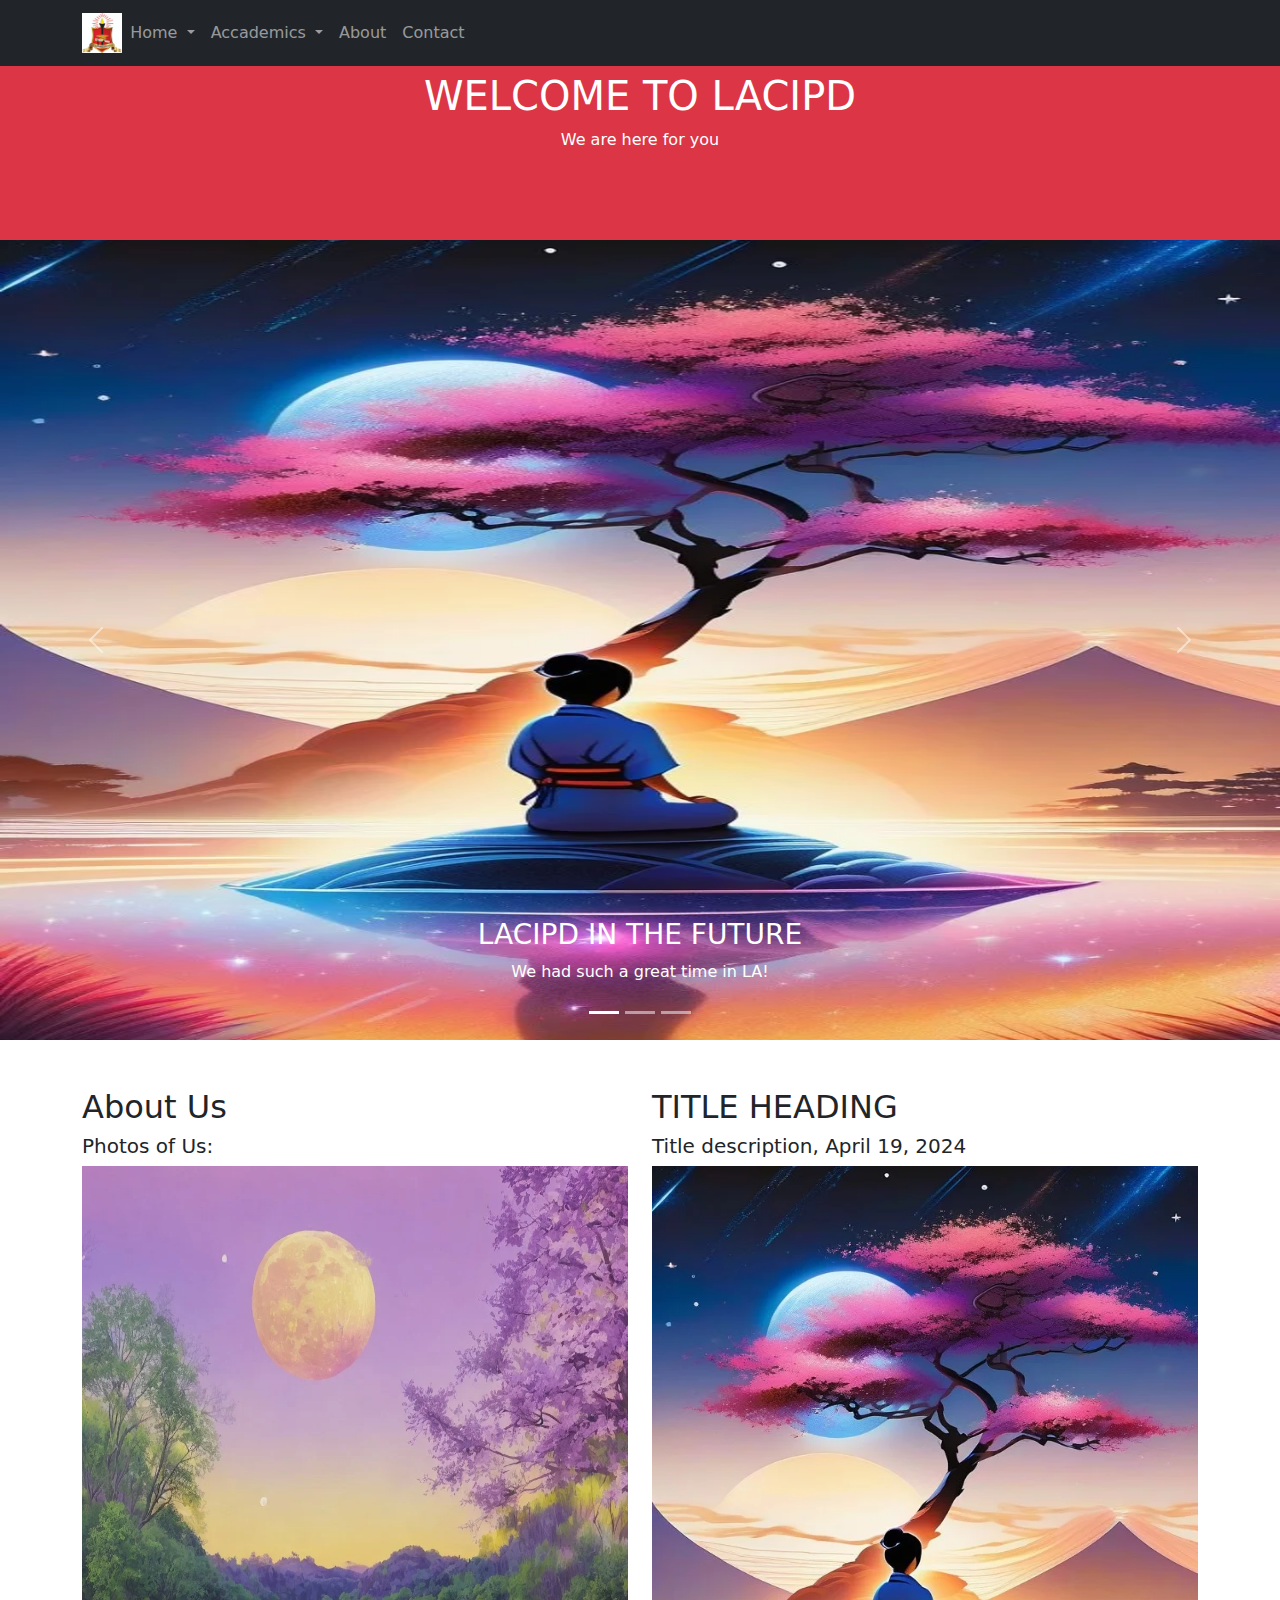
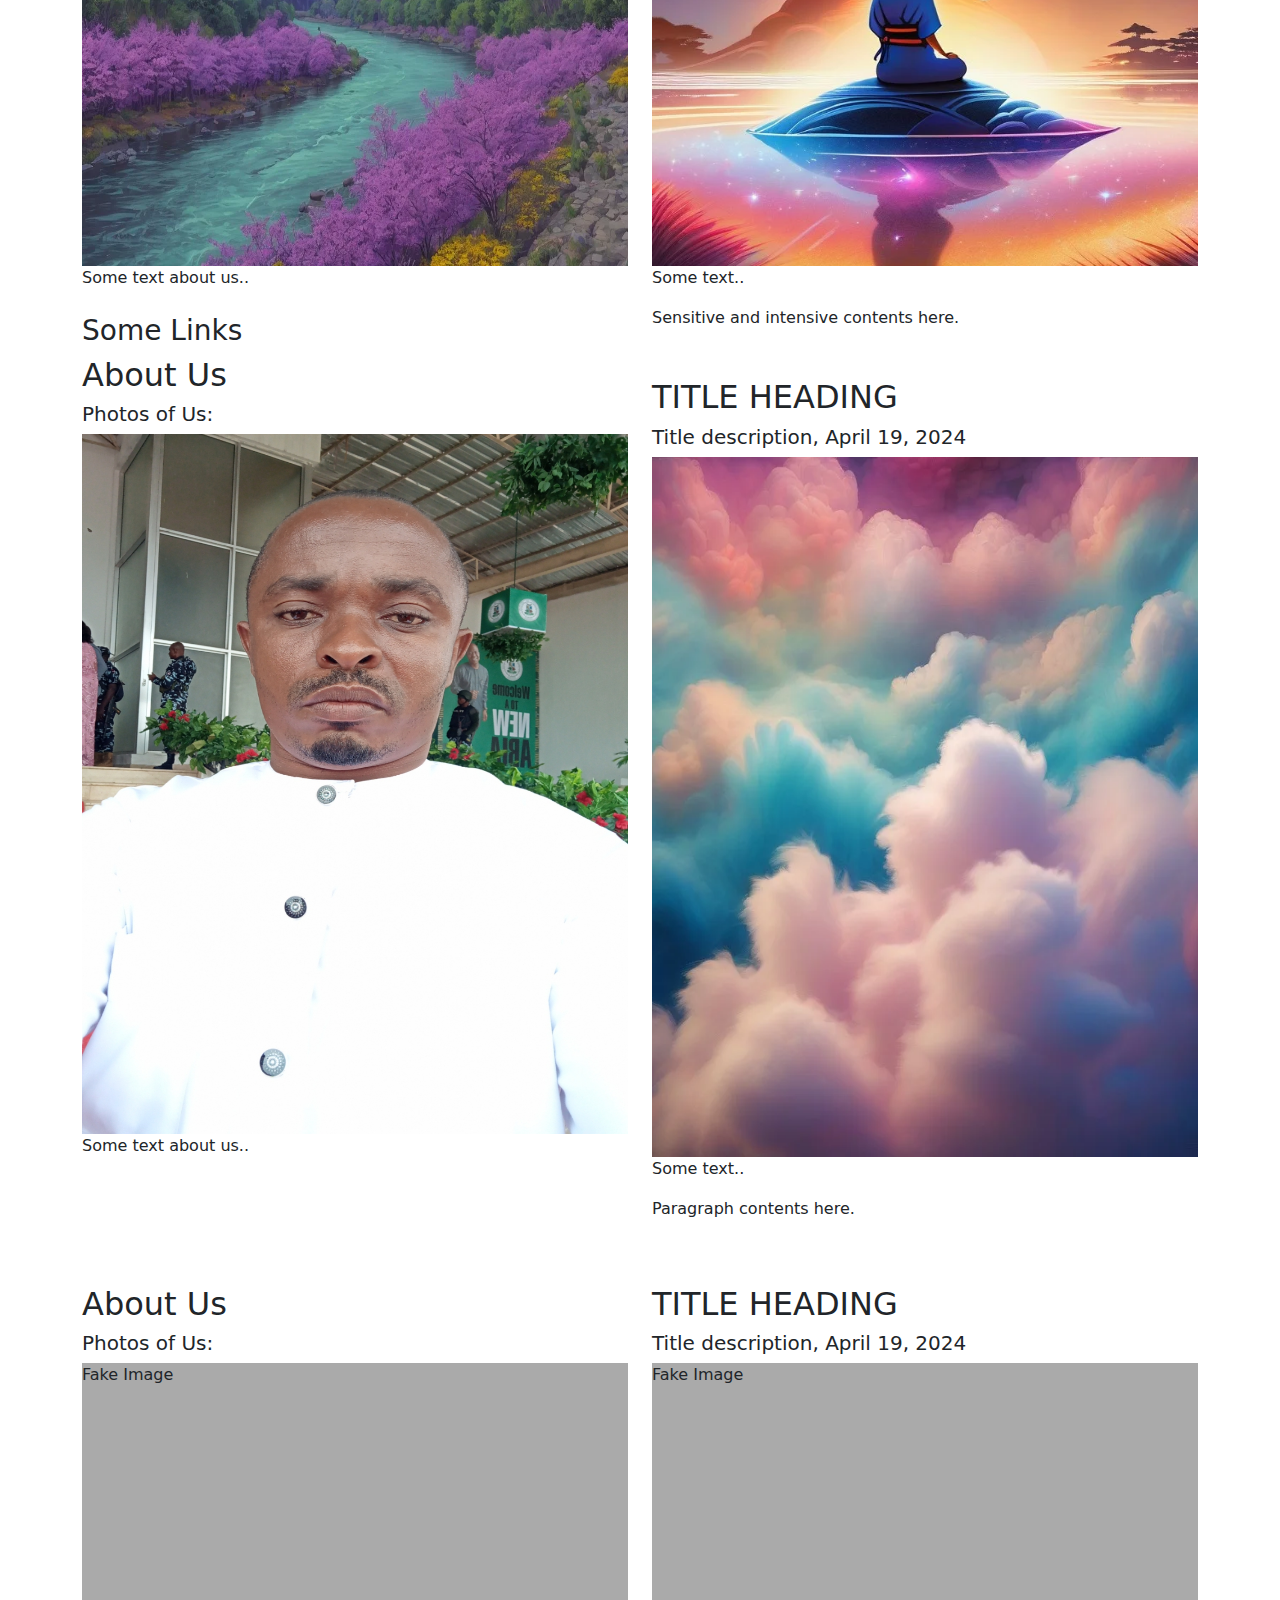
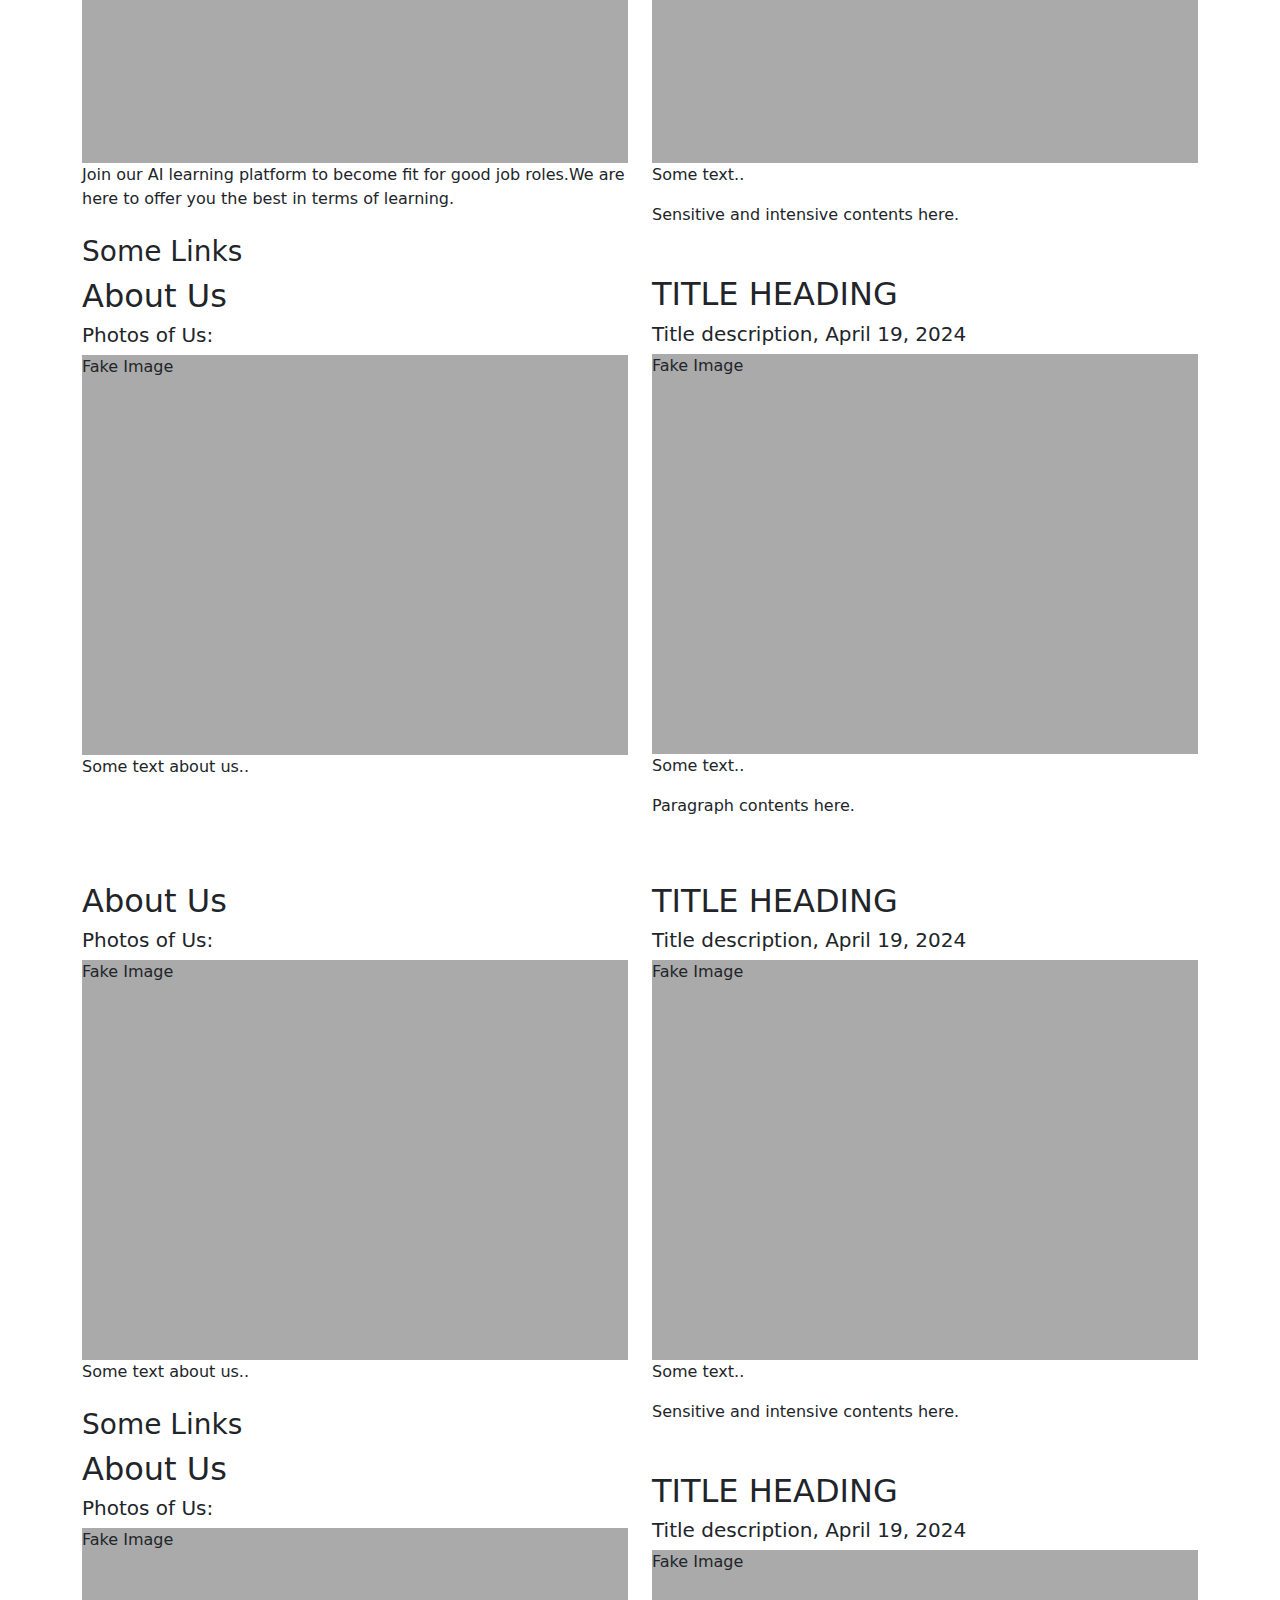
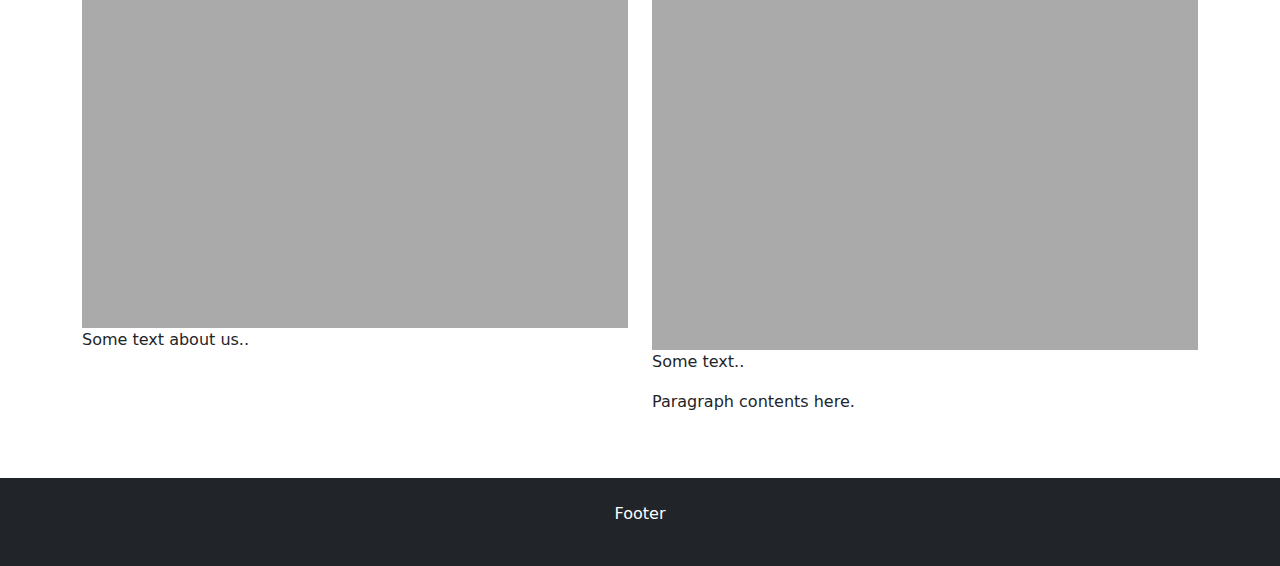
==== About.html @ 3d5214c2 "Initial commit for this project" ====
<!DOCTYPE html>
<html lang="en">
<head>
  <title>homePage</title>
  <meta charset="utf-8">
  <meta name="viewport" content="width=device-width, initial-scale=1">
  <link href="https://cdn.jsdelivr.net/npm/bootstrap@5.3.3/dist/css/bootstrap.min.css" rel="stylesheet">
  <script src="https://cdn.jsdelivr.net/npm/bootstrap@5.3.3/dist/js/bootstrap.bundle.min.js"></script>
  <style>
    .fakeimg {
      height: 400px;
      background: #aaa;
    }
        .navbar-brand.move-left {
      margin-right: auto; /* Move the logo to the left */
    }
  </style>
</head>
<body>

<div class="p-5 bg-danger text-white text-center">
  <div class="p-4">
    <h1>WELCOME TO LACIPD</h1>
    <p>We are here for you</p> 
  </div>
</div>

<nav class="navbar navbar-expand-sm bg-dark navbar-dark fixed-top">
    <div class="container">
    <!-- Logo moved to the left -->
    <a class="navbar-brand me-auto" href="#">
      <img src="Lacipd_logo.jpeg" alt="Logo" style="height: 40px;">
    </a>
  <div class="collapse navbar-collapse" id="navbarNav">
    <ul class="navbar-nav">
      <li class="nav-item dropdown">
        <a class="nav-link dropdown-toggle" href="#" id="navbarDropdown" role="button" data-bs-toggle="dropdown" aria-expanded="false">
          Home
        </a>
        <ul class="dropdown-menu" aria-labelledby="navbarDropdown">
          <li><a class="dropdown-item" href="signup.html">Sign Up</a></li>
          <li><a class="dropdown-item" href="sign-in.html">Sign-in</a></li>
        </ul>
      </li>
      <li class="nav-item dropdown">
        <a class="nav-link dropdown-toggle" href="#" id="navbarDropdown" role="button" data-bs-toggle="dropdown" aria-expanded="false">
          Accademics
        </a>
        <ul class="dropdown-menu" aria-labelledby="navbarDropdown">
          <li><a class="dropdown-item" href="School_of_Languages.html">School_of_Languages</a></li>
          <li><a class="dropdown-item" href="LACIPD_TECH.html">LACIPD_TECH</a></li>
          <li><a class="dropdown-item" href="Services.html">Services/Events</a></li>
        </ul>
      </li>

      <li class="nav-item">
        <a class="nav-link" href="About.html">About</a>
      </li>

      <li class="nav-item">
        <a class="nav-link" href="Contact.html">Contact</a>
      </li>
    </ul>
  </div>
</nav>

<!-- Carousel -->
<div id="demo" class="carousel slide" data-bs-ride="carousel">

  <!-- Indicators/dots -->
  <div class="carousel-indicators">
    <button type="button" data-bs-target="#demo" data-bs-slide-to="0" class="active"></button>
    <button type="button" data-bs-target="#demo" data-bs-slide-to="1"></button>
    <button type="button" data-bs-target="#demo" data-bs-slide-to="2"></button>
  </div>
  
  <!-- The slideshow/carousel -->
  <div class="carousel-inner">
    <div class="carousel-item active">
      <img src="AI_Image.jpeg" alt="LACIPD IN THE FUTURE" class="d-block" style="width:100%; height: 800px">
      <div class="carousel-caption">
        <h3>LACIPD IN THE FUTURE</h3>
        <p>We had such a great time in LA!</p>
      </div>
    </div>
    <div class="carousel-item">
      <img src="Lazipd.jpeg" alt="THE IDEA!" class="d-block" style="width:100%; height:800px">
      <div class="carousel-caption">
        <h3>I WELCOME YOU ALL</h3>
        <p>Thank you, my Learners!</p>
      </div> 
    </div>
    <div class="carousel-item">
      <img src="Lacipd_convo.jpeg" alt="Our Graduating Students" class="d-block" style="width:100%; height:800px">
      <div class="carousel-caption">
        <h3>LACIPD, UYO SAYS</h3>
        <p>We love you all!</p>
      </div>  
    </div>
  </div>
  
  <!-- Left and right controls/icons -->
  <button class="carousel-control-prev" type="button" data-bs-target="#demo" data-bs-slide="prev">
    <span class="carousel-control-prev-icon"></span>
  </button>
  <button class="carousel-control-next" type="button" data-bs-target="#demo" data-bs-slide="next">
    <span class="carousel-control-next-icon"></span>
  </button>
</div>
<div class="container mt-5">
  <div class="row">
    <div class="col-sm-6">
      <h2>About Us</h2>
      <h5>Photos of Us:</h5>
      <img src="AI_Image3.jpeg" class="img-fluid" alt="logo" style="width:100%; height:700px">
      <p>Some text about us..</p>
      <h3 class="mt-4">Some Links</h3>
      <h2>About Us</h2>
      <h5>Photos of Us:</h5>
      <img src="image.png" class="img-fluid" alt="logo" style="width:100%; height:700px">
      <p>Some text about us..</p>
    </div>
    <div class="col-sm-6">
      <h2>TITLE HEADING</h2>
      <h5>Title description, April 19, 2024</h5>
      <img src="AI_Image.jpeg" class="img-fluid" alt="logo" style="width:100%; height:700px">
      <p>Some text..</p>
      <p>Sensitive and intensive contents here.</p>

      <h2 class="mt-5">TITLE HEADING</h2>
      <h5>Title description, April 19, 2024</h5>
      <img src="AI_Image2.jpeg" class="img-fluid" alt="logo" style="width:100%; height:700px">
      <p>Some text..</p>
      <p>Paragraph contents here.</p>
    </div>
  </div>
</div>

<div class="container mt-5">
  <div class="row">
    <div class="col-sm-6">
      <h2>About Us</h2>
      <h5>Photos of Us:</h5>
      <div class="fakeimg">Fake Image</div>
      <p>Join our AI learning platform to become fit for good job roles.We are here to offer you the best in terms of learning.</p>
      <h3 class="mt-4">Some Links</h3>
      <h2>About Us</h2>
      <h5>Photos of Us:</h5>
      <div class="fakeimg">Fake Image</div>
      <p>Some text about us..</p>
    </div>
    <div class="col-sm-6">
      <h2>TITLE HEADING</h2>
      <h5>Title description, April 19, 2024</h5>
      <div class="fakeimg">Fake Image</div>
      <p>Some text..</p>
      <p>Sensitive and intensive contents here.</p>

      <h2 class="mt-5">TITLE HEADING</h2>
      <h5>Title description, April 19, 2024</h5>
      <div class="fakeimg">Fake Image</div>
      <p>Some text..</p>
      <p>Paragraph contents here.</p>
    </div>
  </div>
</div>

<div class="container mt-5">
  <div class="row">
    <div class="col-sm-6">
      <h2>About Us</h2>
      <h5>Photos of Us:</h5>
      <div class="fakeimg">Fake Image</div>
      <p>Some text about us..</p>
      <h3 class="mt-4">Some Links</h3>
      <h2>About Us</h2>
      <h5>Photos of Us:</h5>
      <div class="fakeimg">Fake Image</div>
      <p>Some text about us..</p>
    </div>
    <div class="col-sm-6">
      <h2>TITLE HEADING</h2>
      <h5>Title description, April 19, 2024</h5>
      <div class="fakeimg">Fake Image</div>
      <p>Some text..</p>
      <p>Sensitive and intensive contents here.</p>

      <h2 class="mt-5">TITLE HEADING</h2>
      <h5>Title description, April 19, 2024</h5>
      <div class="fakeimg">Fake Image</div>
      <p>Some text..</p>
      <p>Paragraph contents here.</p>
    </div>
  </div>
</div>

<div class="mt-5 p-4 bg-dark text-white text-center">
  <p>Footer</p>
</div>

</body>
</html>
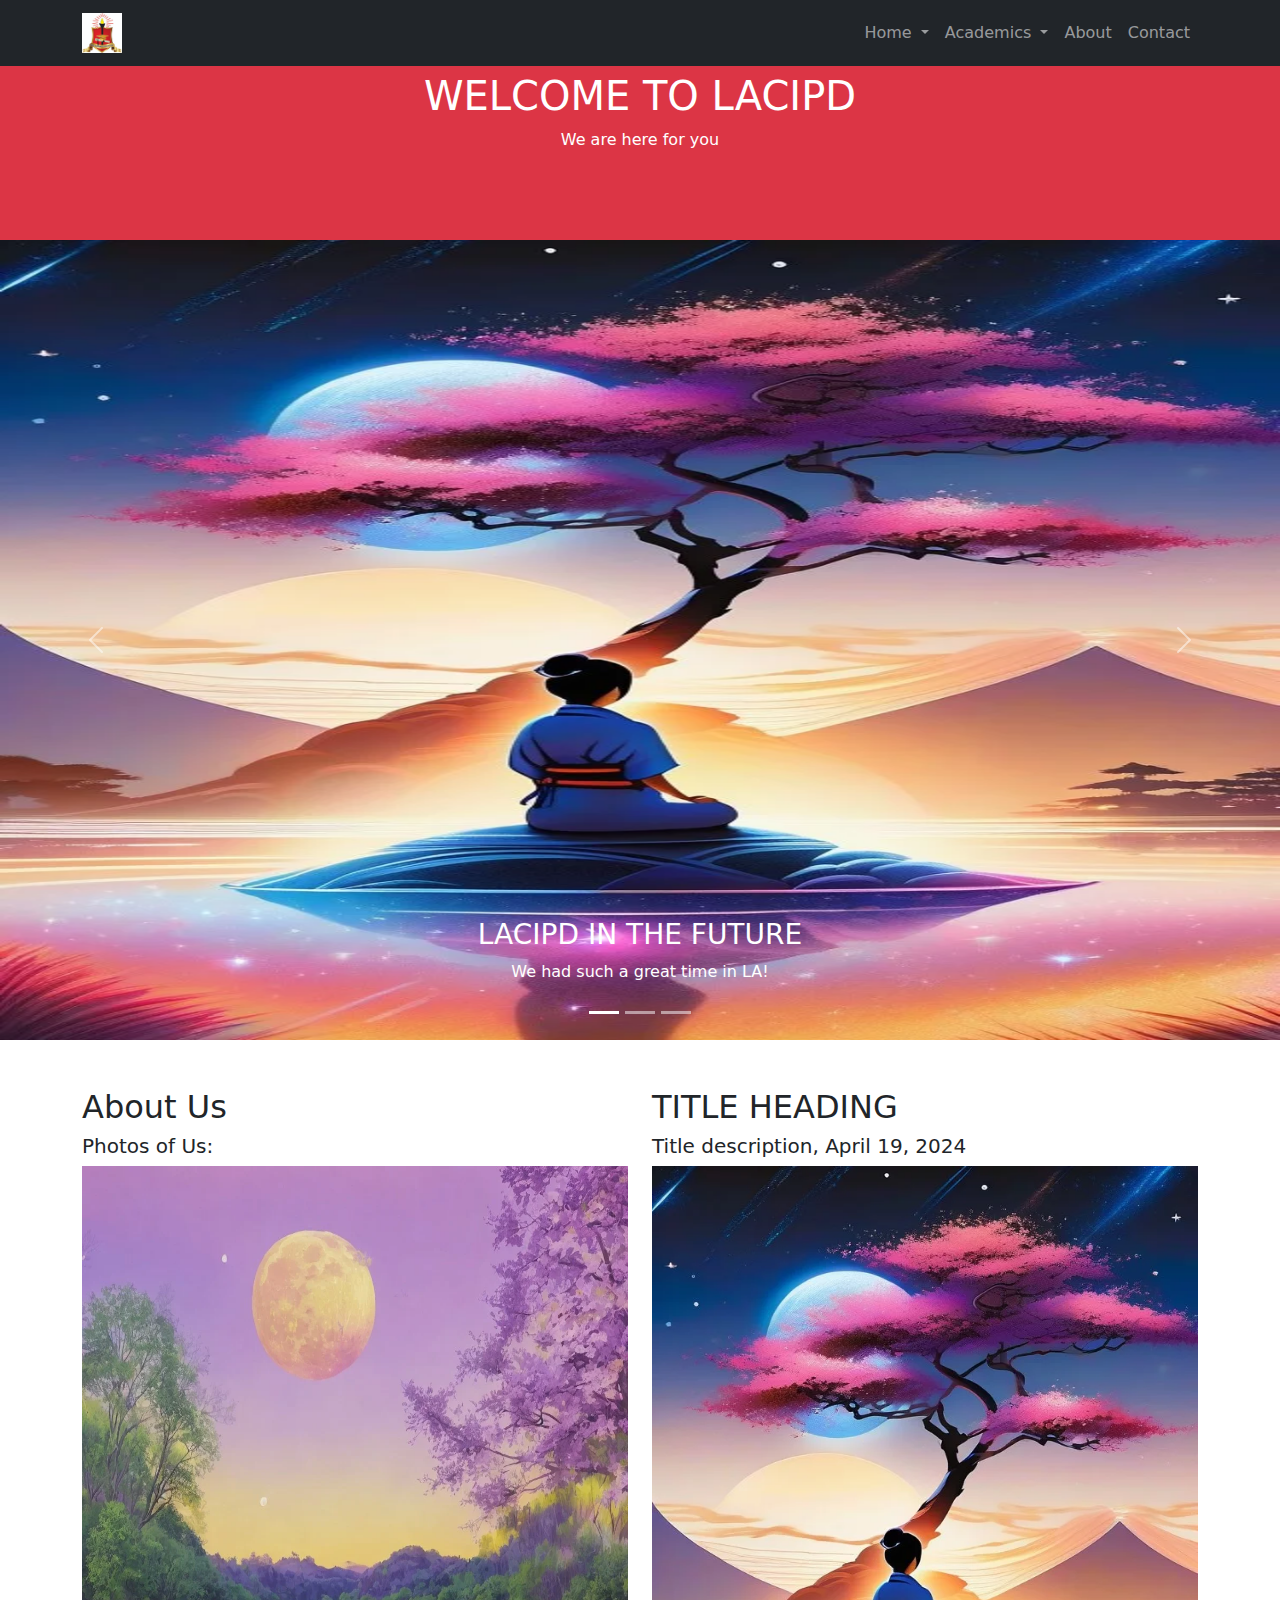
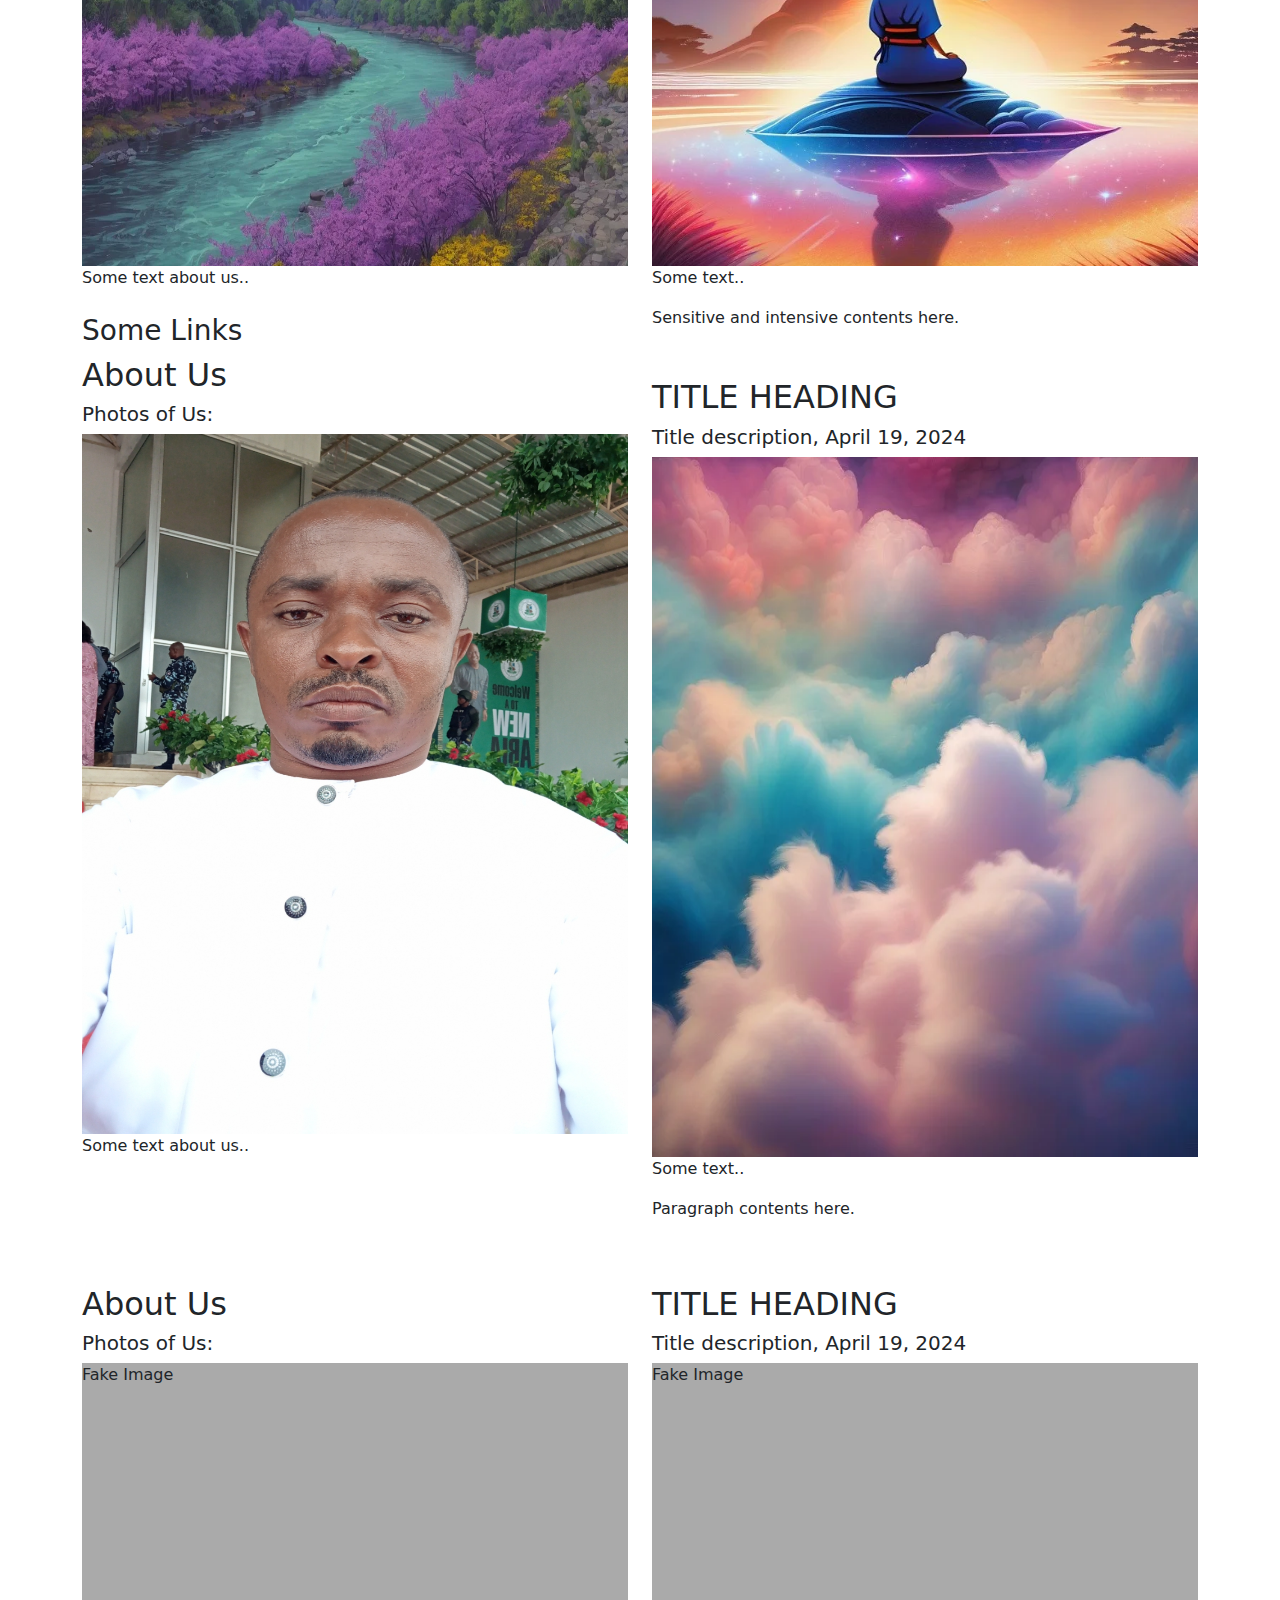
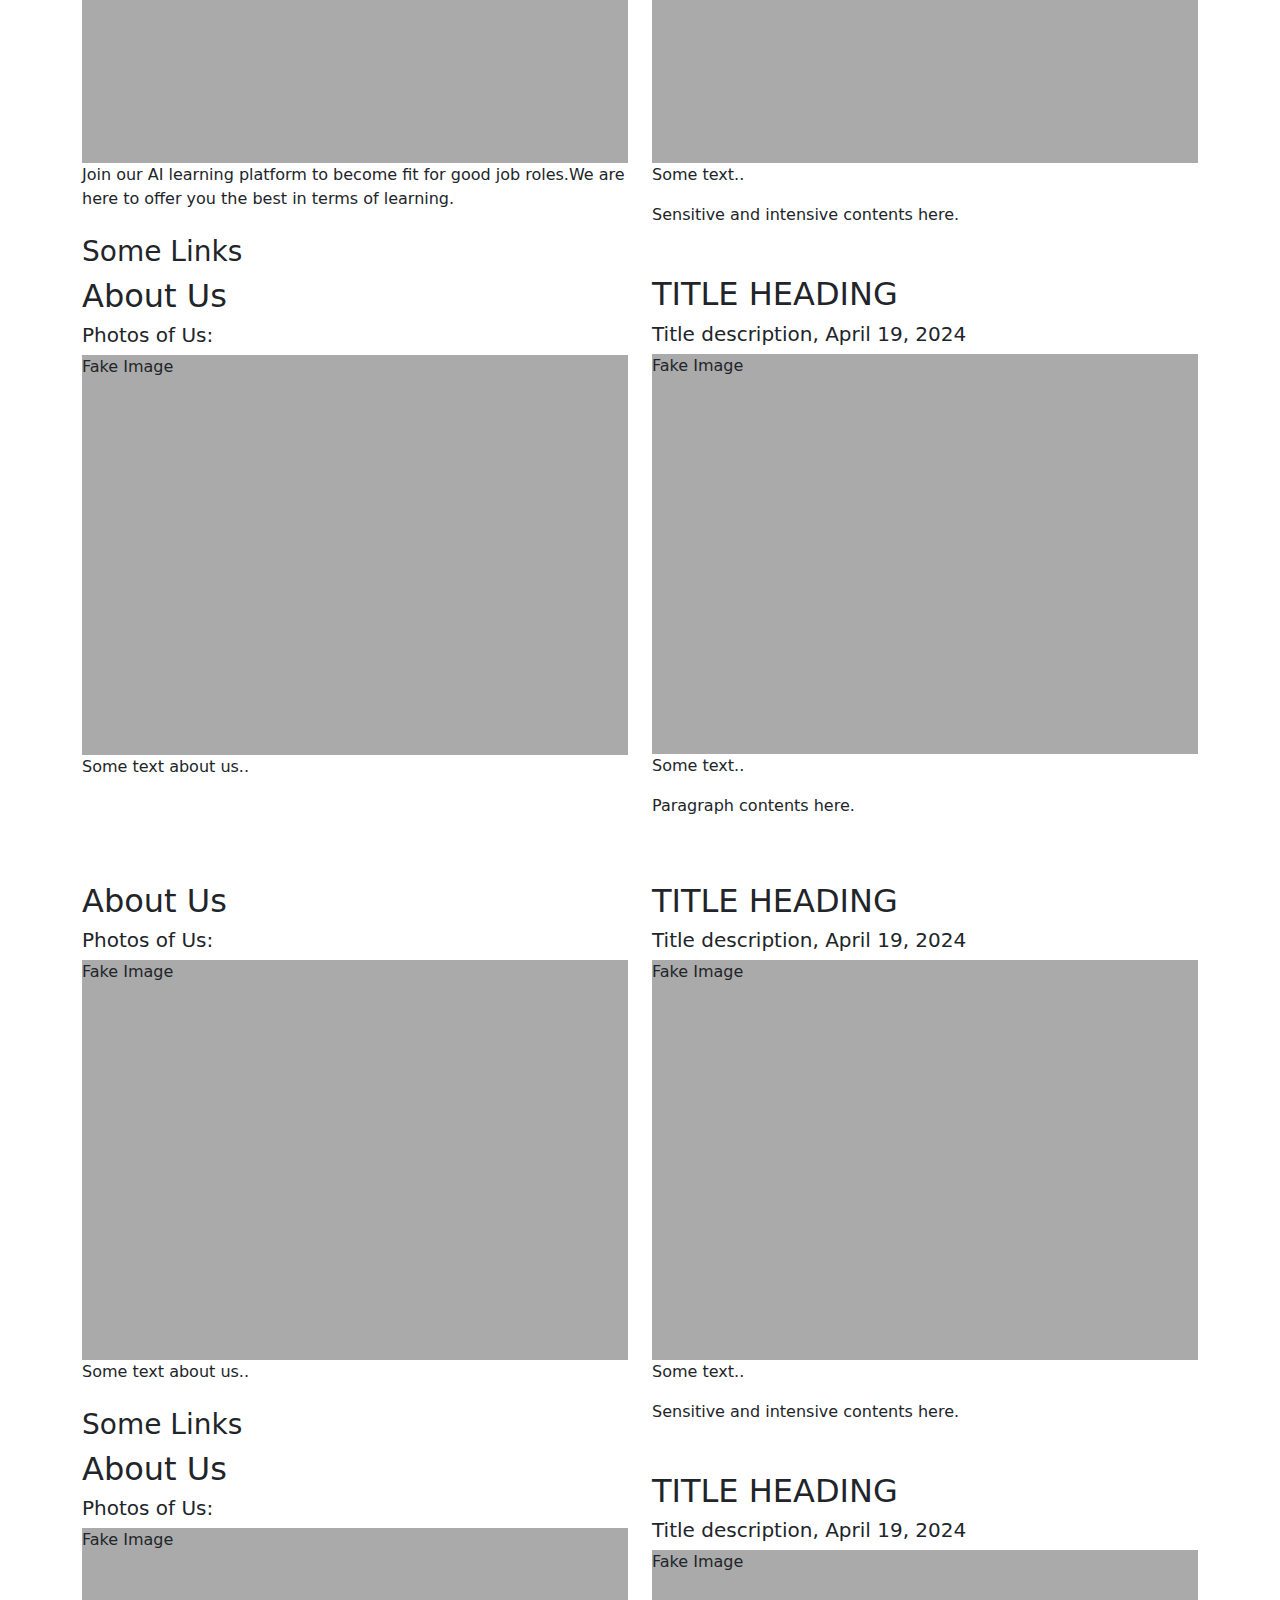
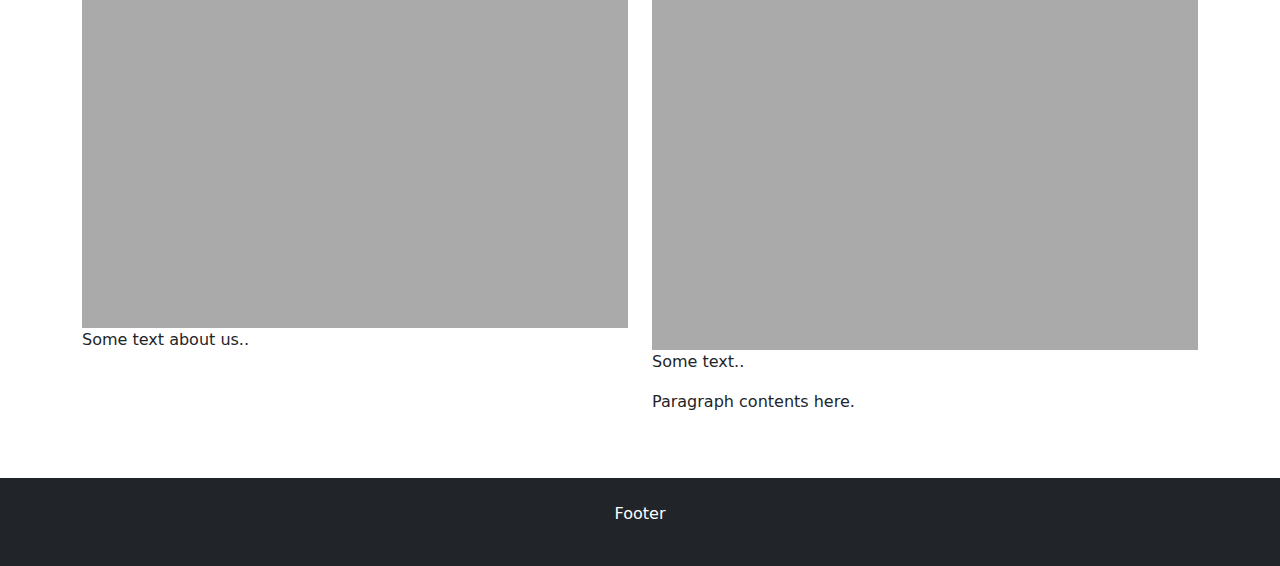
==== commit 25a2f6ce: "Updated homePage to add toggler for mobile" ====
--- a/About.html
+++ b/About.html
@@ -25,42 +25,44 @@
   </div>
 </div>
 
-<nav class="navbar navbar-expand-sm bg-dark navbar-dark fixed-top">
-    <div class="container">
+<nav class="navbar navbar-expand-lg navbar-dark bg-dark fixed-top">
+  <div class="container">
     <!-- Logo moved to the left -->
-    <a class="navbar-brand me-auto" href="#">
+    <a class="navbar-brand" href="#">
       <img src="Lacipd_logo.jpeg" alt="Logo" style="height: 40px;">
     </a>
-  <div class="collapse navbar-collapse" id="navbarNav">
-    <ul class="navbar-nav">
-      <li class="nav-item dropdown">
-        <a class="nav-link dropdown-toggle" href="#" id="navbarDropdown" role="button" data-bs-toggle="dropdown" aria-expanded="false">
-          Home
-        </a>
-        <ul class="dropdown-menu" aria-labelledby="navbarDropdown">
-          <li><a class="dropdown-item" href="signup.html">Sign Up</a></li>
-          <li><a class="dropdown-item" href="sign-in.html">Sign-in</a></li>
-        </ul>
-      </li>
-      <li class="nav-item dropdown">
-        <a class="nav-link dropdown-toggle" href="#" id="navbarDropdown" role="button" data-bs-toggle="dropdown" aria-expanded="false">
-          Accademics
-        </a>
-        <ul class="dropdown-menu" aria-labelledby="navbarDropdown">
-          <li><a class="dropdown-item" href="School_of_Languages.html">School_of_Languages</a></li>
-          <li><a class="dropdown-item" href="LACIPD_TECH.html">LACIPD_TECH</a></li>
-          <li><a class="dropdown-item" href="Services.html">Services/Events</a></li>
-        </ul>
-      </li>
-
-      <li class="nav-item">
-        <a class="nav-link" href="About.html">About</a>
-      </li>
-
-      <li class="nav-item">
-        <a class="nav-link" href="Contact.html">Contact</a>
-      </li>
-    </ul>
+    <button class="navbar-toggler" type="button" data-bs-toggle="collapse" data-bs-target="#navbarNav" aria-controls="navbarNav" aria-expanded="false" aria-label="Toggle navigation">
+      <span class="navbar-toggler-icon"></span>
+    </button>
+    <div class="collapse navbar-collapse" id="navbarNav">
+      <ul class="navbar-nav ms-auto">
+        <li class="nav-item dropdown">
+          <a class="nav-link dropdown-toggle" href="#" id="navbarDropdown1" role="button" data-bs-toggle="dropdown" aria-expanded="false">
+            Home
+          </a>
+          <ul class="dropdown-menu" aria-labelledby="navbarDropdown1">
+            <li><a class="dropdown-item" href="signup.html">Sign Up</a></li>
+            <li><a class="dropdown-item" href="sign-in.html">Sign In</a></li>
+          </ul>
+        </li>
+        <li class="nav-item dropdown">
+          <a class="nav-link dropdown-toggle" href="#" id="navbarDropdown2" role="button" data-bs-toggle="dropdown" aria-expanded="false">
+            Academics
+          </a>
+          <ul class="dropdown-menu" aria-labelledby="navbarDropdown2">
+            <li><a class="dropdown-item" href="School_of_Languages.html">School of Languages</a></li>
+            <li><a class="dropdown-item" href="LACIPD_TECH.html">LACIPD TECH</a></li>
+            <li><a class="dropdown-item" href="Services.html">Services/Events</a></li>
+          </ul>
+        </li>
+        <li class="nav-item">
+          <a class="nav-link" href="About.html">About</a>
+        </li>
+        <li class="nav-item">
+          <a class="nav-link" href="Contact.html">Contact</a>
+        </li>
+      </ul>
+    </div>
   </div>
 </nav>
 
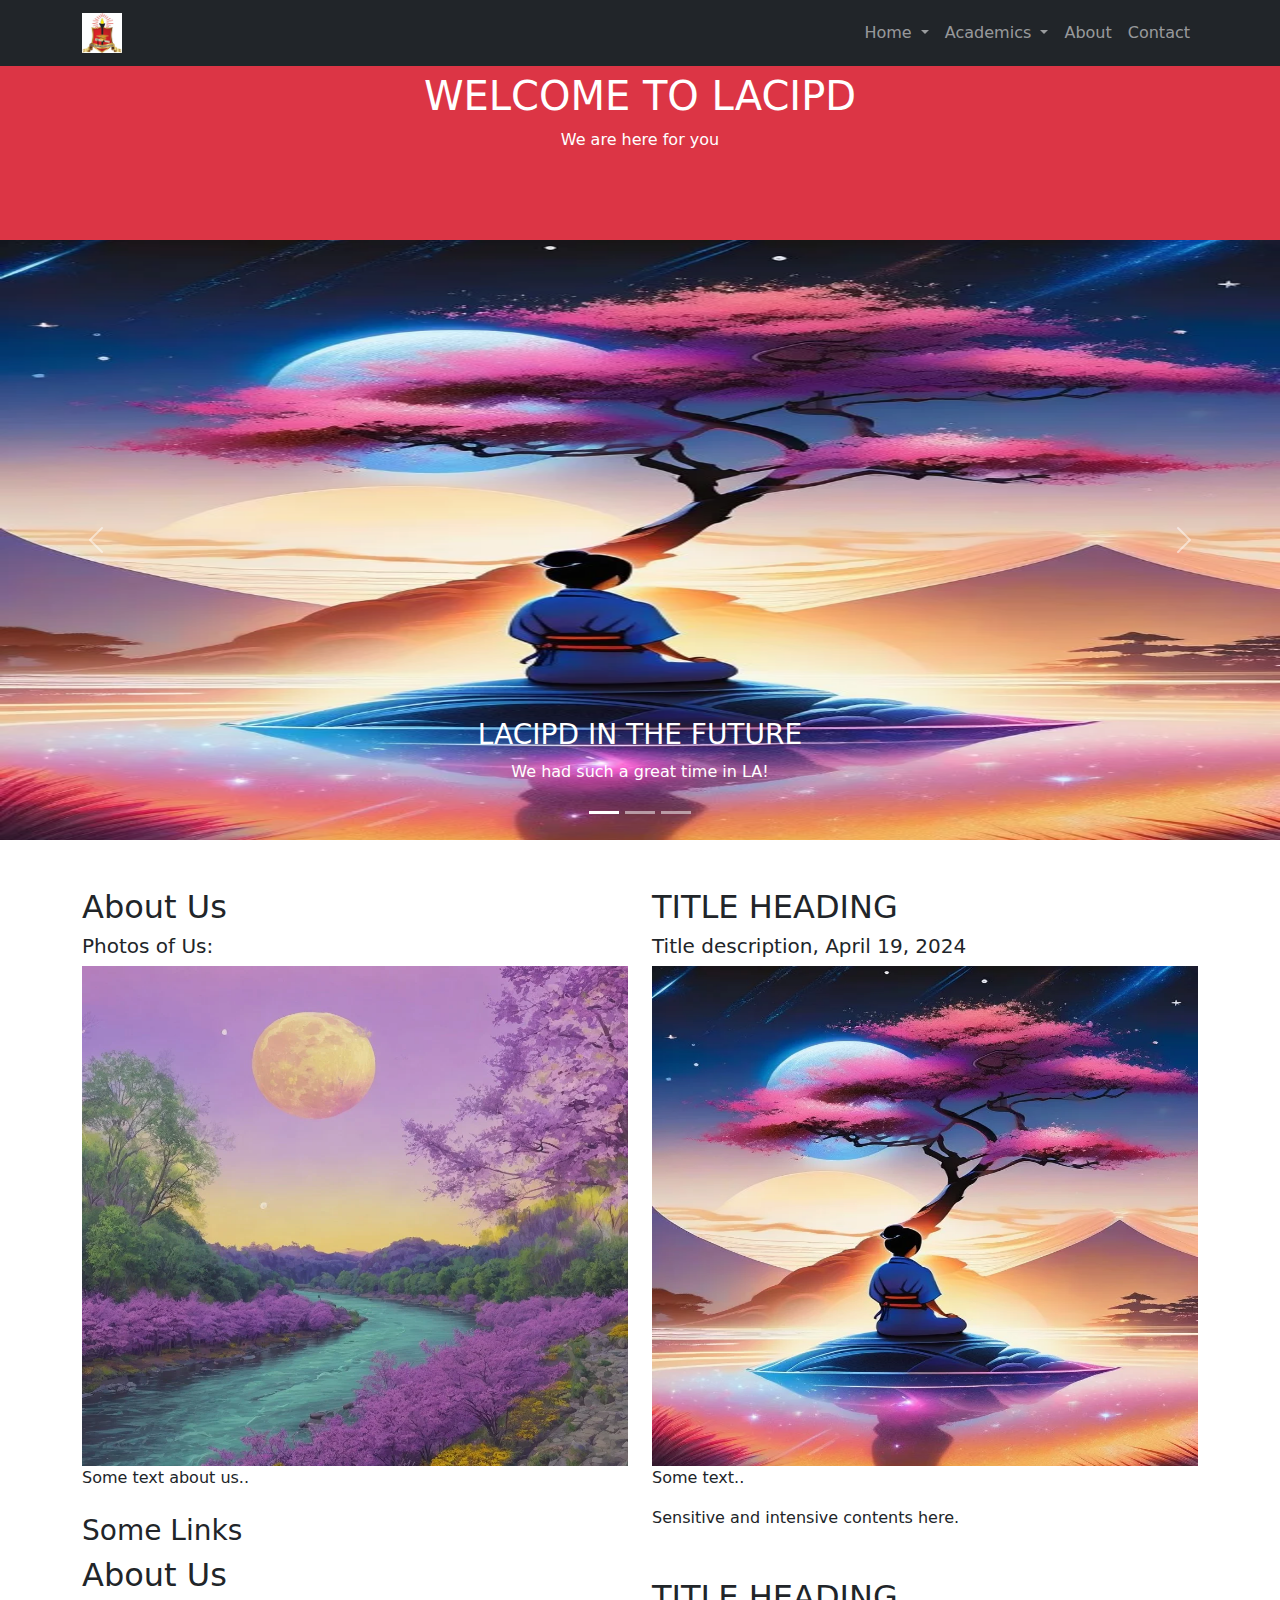
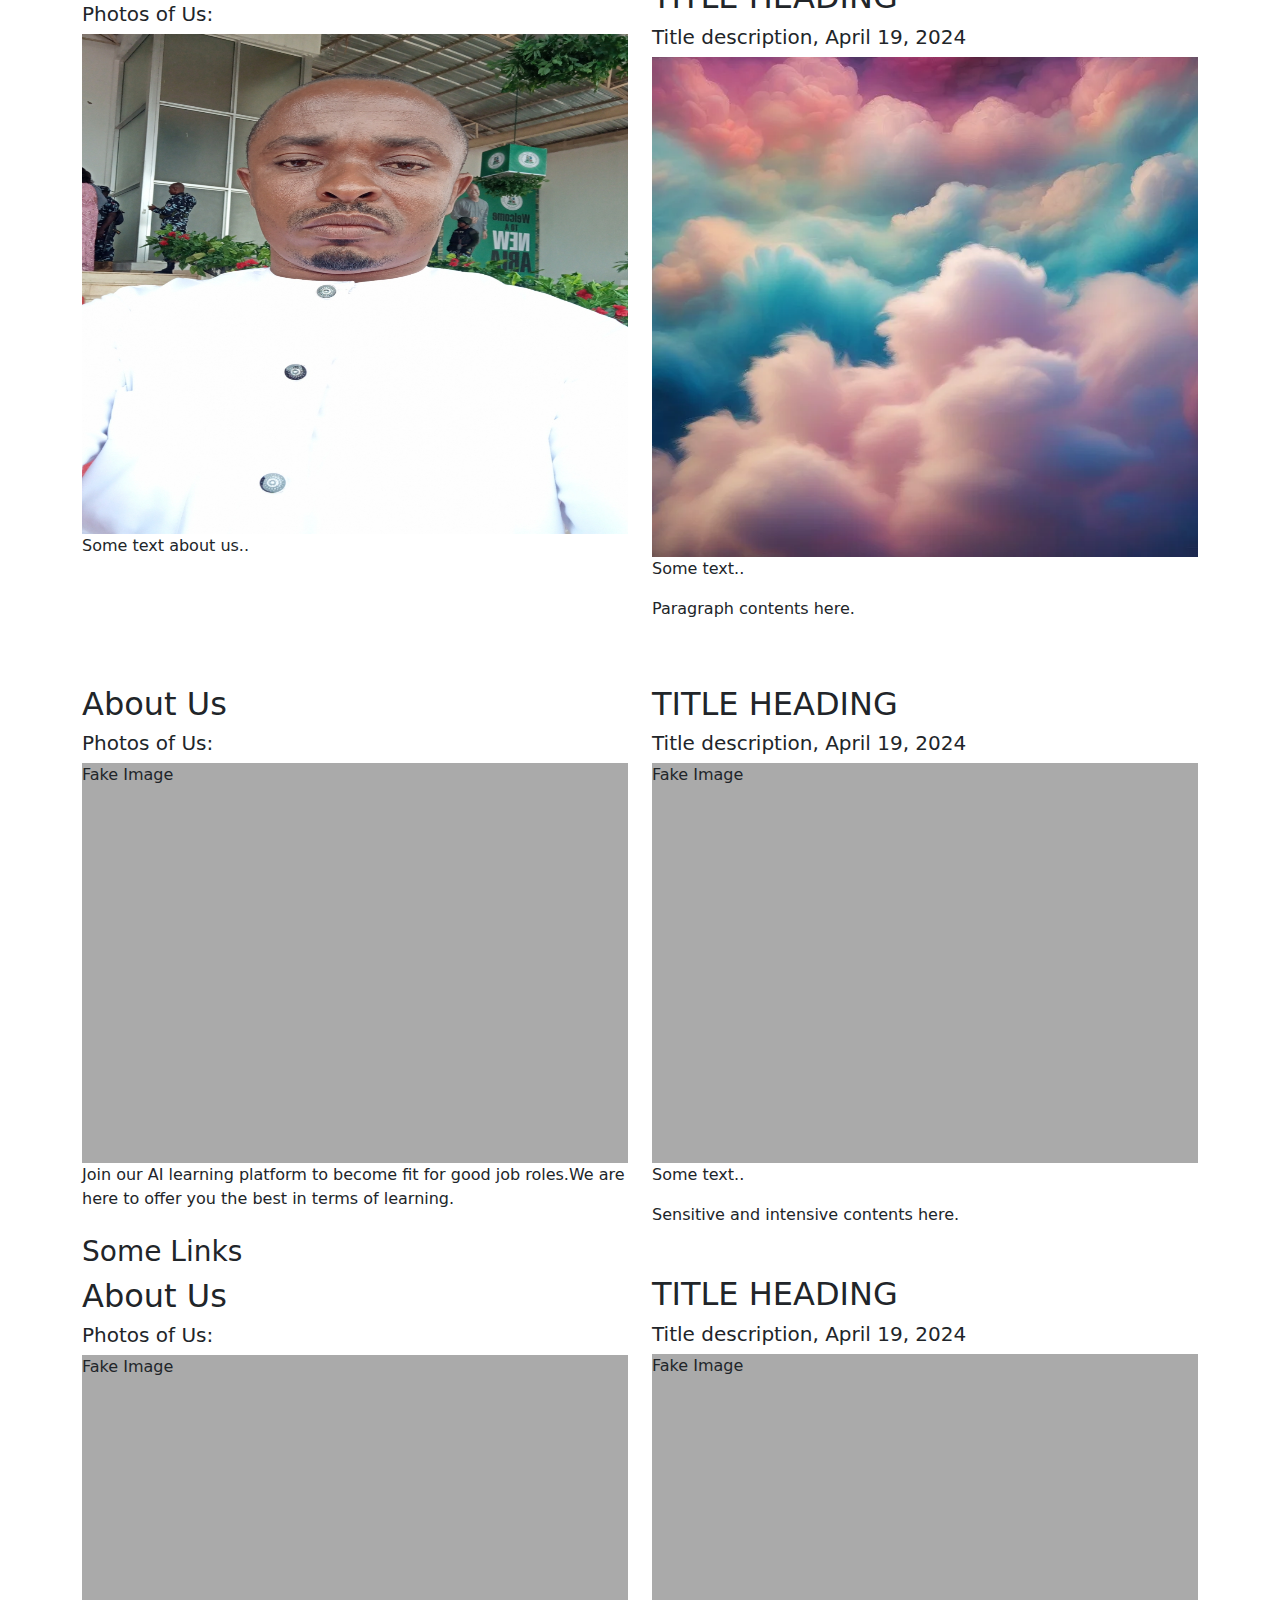
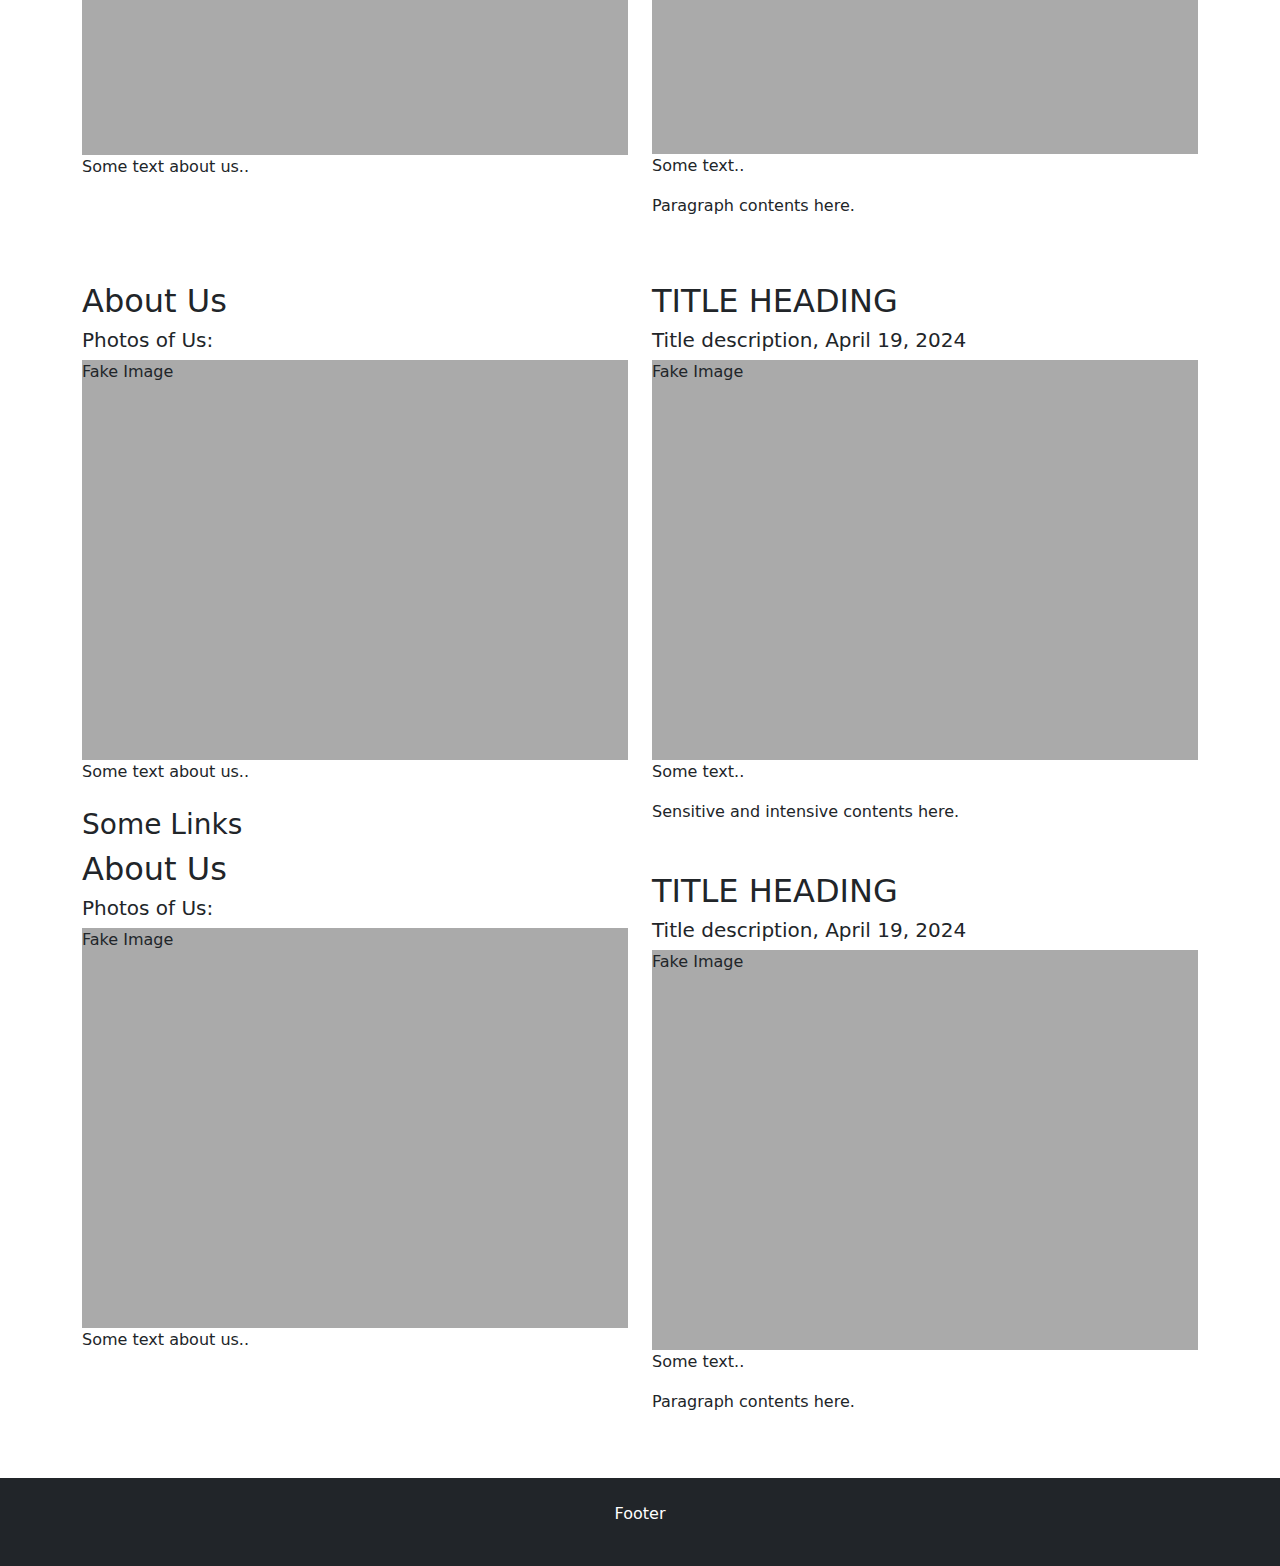
==== commit 1789a176: "Reduced Image sizes, that was the update here" ====
--- a/About.html
+++ b/About.html
@@ -79,21 +79,21 @@
   <!-- The slideshow/carousel -->
   <div class="carousel-inner">
     <div class="carousel-item active">
-      <img src="AI_Image.jpeg" alt="LACIPD IN THE FUTURE" class="d-block" style="width:100%; height: 800px">
+      <img src="AI_Image.jpeg" alt="LACIPD IN THE FUTURE" class="d-block" style="width:100%; height: 600px">
       <div class="carousel-caption">
         <h3>LACIPD IN THE FUTURE</h3>
         <p>We had such a great time in LA!</p>
       </div>
     </div>
     <div class="carousel-item">
-      <img src="Lazipd.jpeg" alt="THE IDEA!" class="d-block" style="width:100%; height:800px">
+      <img src="Lazipd.jpeg" alt="THE IDEA!" class="d-block" style="width:100%; height:600px">
       <div class="carousel-caption">
         <h3>I WELCOME YOU ALL</h3>
         <p>Thank you, my Learners!</p>
       </div> 
     </div>
     <div class="carousel-item">
-      <img src="Lacipd_convo.jpeg" alt="Our Graduating Students" class="d-block" style="width:100%; height:800px">
+      <img src="Lacipd_convo.jpeg" alt="Our Graduating Students" class="d-block" style="width:100%; height:600px">
       <div class="carousel-caption">
         <h3>LACIPD, UYO SAYS</h3>
         <p>We love you all!</p>
@@ -114,24 +114,24 @@
     <div class="col-sm-6">
       <h2>About Us</h2>
       <h5>Photos of Us:</h5>
-      <img src="AI_Image3.jpeg" class="img-fluid" alt="logo" style="width:100%; height:700px">
+      <img src="AI_Image3.jpeg" class="img-fluid" alt="logo" style="width:100%; height:500px">
       <p>Some text about us..</p>
       <h3 class="mt-4">Some Links</h3>
       <h2>About Us</h2>
       <h5>Photos of Us:</h5>
-      <img src="image.png" class="img-fluid" alt="logo" style="width:100%; height:700px">
+      <img src="image.png" class="img-fluid" alt="logo" style="width:100%; height:500px">
       <p>Some text about us..</p>
     </div>
     <div class="col-sm-6">
       <h2>TITLE HEADING</h2>
       <h5>Title description, April 19, 2024</h5>
-      <img src="AI_Image.jpeg" class="img-fluid" alt="logo" style="width:100%; height:700px">
+      <img src="AI_Image.jpeg" class="img-fluid" alt="logo" style="width:100%; height:500px">
       <p>Some text..</p>
       <p>Sensitive and intensive contents here.</p>
 
       <h2 class="mt-5">TITLE HEADING</h2>
       <h5>Title description, April 19, 2024</h5>
-      <img src="AI_Image2.jpeg" class="img-fluid" alt="logo" style="width:100%; height:700px">
+      <img src="AI_Image2.jpeg" class="img-fluid" alt="logo" style="width:100%; height:500px">
       <p>Some text..</p>
       <p>Paragraph contents here.</p>
     </div>
